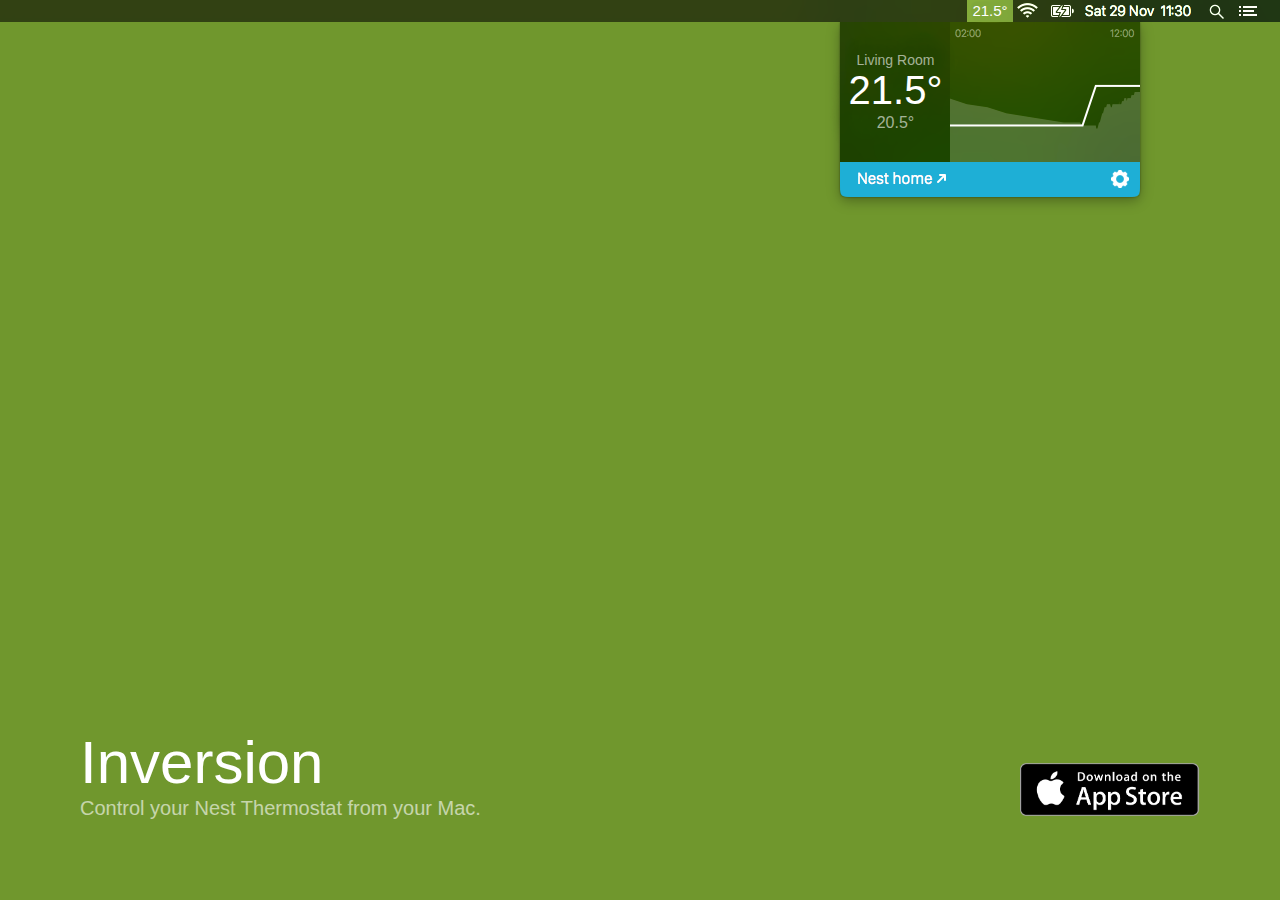
==== public/index.html @ bd7a0451 "first commit" ====
<!DOCTYPE html>
<html lang="en">
    <head>
    <meta charset="utf-8">
    <meta name="viewport" content="width=device-width, initial-scale=1">
    <title>Inversion</title>

    <script src="https://code.jquery.com/jquery-2.1.1.min.js"></script>
    <script src="js/app.js"></script>
    <link rel="stylesheet" type="text/css" href="css/style.css">
    </head>

    <body>
        <div class="inversion">
            <div class="target-statusbar">21.5&deg;</div>

            <div class="increase"></div>
            <div class="name">Living Room</div>
            <div class="target">21.5&deg;</div>
            <div class="ambient">20.5&deg;</div>
            <div class="decrease"></div>
        </div>

        <div class="container">
            <h1>Inversion</h1>
            <h3>Control your Nest Thermostat from your Mac.</h3>
        </div>

        <a href="#" class="download"><img alt="download" src="images/download.png"></a>
    </body>
</html>
---- public/css/style.css ----
* {
	padding: 0;
	margin: 0;
}

body,
html {
	height: 100%;
	/*font-family: "San Francisco Display", "Avenir", helvetica, sans-serif;*/
	font-family: "Avenir", helvetica, sans-serif;
	color: #fff;
	background-color: #70972D;
	background-image: url("../images/bg.png");
	background-repeat: repeat-x;
	background-position: top;
}

/* Inversion App */
.inversion {
	position: absolute;
	top: 0;
	right: 0;
	width: 498px;
	height: 215px;
	background-image: url("../images/inversion-blank.png");
	background-repeat: no-repeat;
	background-position: top right;
}

.inversion > * {
	text-align: center;
	position: absolute;
	left: 58px;
	width: 111px;
	cursor: default;
	-webkit-touch-callout: none;
    -webkit-user-select: none;
    -khtml-user-select: none;
    -moz-user-select: none;
    -ms-user-select: none;
    user-select: none;
    outline-style: none;
}

.inversion.over .increase,
.inversion.over .decrease {
	opacity: 0.6;
}

.inversion .increase,
.inversion .decrease {
	height: 18px;
	background-repeat: no-repeat;
	background-size: contain;
	background-position: center;
	opacity: 0;
	cursor: pointer;
}

.inversion .increase:hover,
.inversion .decrease:hover {
	opacity: 0.8;
}

.inversion .increase {
	top: 29px;
	background-image: url("../images/increase.png");
}

.inversion .decrease {
	top: 136px;
	background-image: url("../images/decrease.png");
}

.inversion .name {
	top: 52px;
	color: rgba(255, 255, 255, .6);
	font-size: 14px;
}

.inversion .target-statusbar {
	top: 2px;
	left: 185px;
	width: 46px;
	font-size: 15px;
}

.inversion .target {
	top: 68px;
	color: #fff;
	font-size: 40px;
}

.inversion .ambient {
	top: 114px;
	color: rgba(255, 255, 255, .6);
	font-size: 16px;
}

/* Header */
.container {
	position: absolute;
	left: 0;
	bottom: 0;
	padding: 80px;
}

h1 {
	font-size: 60px;
	font-weight: normal;
}

h3 {
	font-size: 20px;
	font-weight: normal;
	opacity: 0.6;
}

.download {
	position: absolute;
	right: 80px;
	bottom: 80px;
}

.download img {
	width: 180px;
}

/* iPhone */

@media only screen and (max-device-width: 736px) {
	.inversion {
		position: static;
		height: 215px;
		width: 100%;
		background-position: top right;
		background-image: url("../images/inversion.png");
		background-size: contain;
	}

	.inversion > * {
		display: none;
	}
}

@media only screen and (max-device-height: 414px) and (max-device-width: 736px) {
	.container {
		left: 20px;
		bottom: 20px;
		width: 50%;
		padding: 0;
	}

	h1 {
		font-size: 40px;
	}

	h3 {
		font-size: 20px;
	}

	.download {
		right: 20px;
		bottom: 20px;
	}
}

@media only screen and (min-device-height: 415px) and (max-device-width: 736px) {
	.container {
		left: 0;
		right: 0;
		bottom: 120px;
		padding: 20px;
	}

	h1,
	h3 {
		text-align: center;
	}

	.download {
		text-align: center;
		right: 0;
		left: 0;
		bottom: 40px;
	}
}

@media only screen and (max-device-width: 480px) and (orientation: landscape) {
	h1 {
		font-size: 30px;
	}

	h3 {
		font-size: 16px;
	}
}
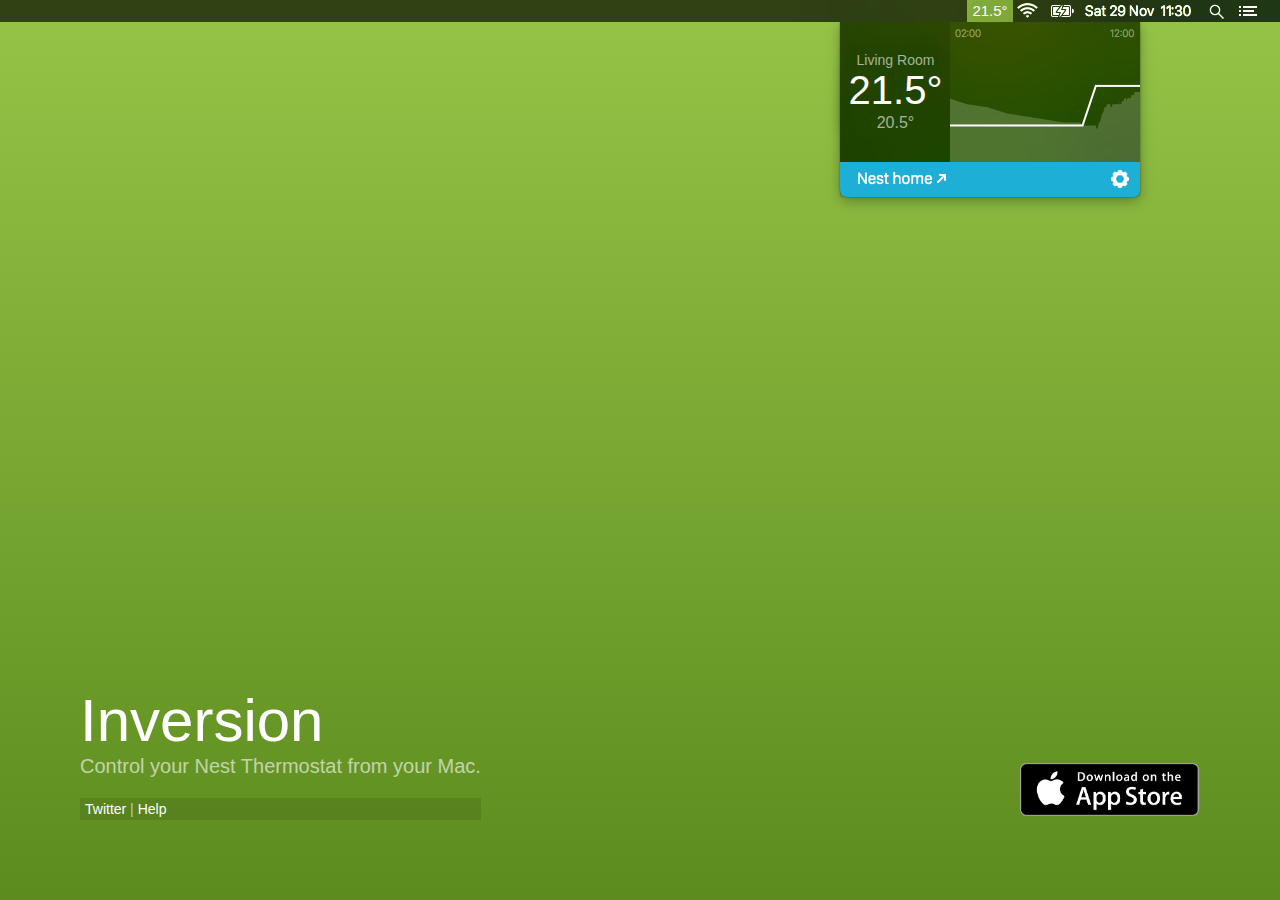
==== commit ac5852d0: "adding help page. fixing background and other styling quirks" ====
--- a/public/index.html
+++ b/public/index.html
@@ -3,14 +3,17 @@
     <head>
     <meta charset="utf-8">
     <meta name="viewport" content="width=device-width, initial-scale=1">
-    <title>Inversion</title>
+    <title>Inversion - Control your Nest Thermostat from your Mac</title>
 
     <script src="https://code.jquery.com/jquery-2.1.1.min.js"></script>
-    <script src="js/app.js"></script>
+    <script src="js/index.js"></script>
     <link rel="stylesheet" type="text/css" href="css/style.css">
+    <link rel="stylesheet" type="text/css" href="css/index.css">
     </head>
 
     <body>
+        <div class="statusbar"></div>
+        
         <div class="inversion">
             <div class="target-statusbar">21.5&deg;</div>
 
@@ -24,8 +27,19 @@
         <div class="container">
             <h1>Inversion</h1>
             <h3>Control your Nest Thermostat from your Mac.</h3>
+            <h6><a href="http://twitter.com/inversionforosx">Twitter</a> | <a href="/help">Help</a>
         </div>
 
-        <a href="#" class="download"><img alt="download" src="images/download.png"></a>
+        <a target="_blank" href="https://itunes.apple.com/nl/app/inversion/id945146106?l=en&mt=12" class="download"><img alt="download" src="images/download.png"></a>
+
+        <script>
+            (function(i,s,o,g,r,a,m){i['GoogleAnalyticsObject']=r;i[r]=i[r]||function(){
+            (i[r].q=i[r].q||[]).push(arguments)},i[r].l=1*new Date();a=s.createElement(o),
+            m=s.getElementsByTagName(o)[0];a.async=1;a.src=g;m.parentNode.insertBefore(a,m)
+            })(window,document,'script','//www.google-analytics.com/analytics.js','ga');
+
+            ga('create', 'UA-4800380-10', 'auto');
+            ga('send', 'pageview');
+        </script>
     </body>
 </html>--- a/public/css/style.css
+++ b/public/css/style.css
@@ -1,6 +1,7 @@
 * {
 	padding: 0;
 	margin: 0;
+	box-sizing: border-box;
 }
 
 body,
@@ -9,189 +10,27 @@
 	/*font-family: "San Francisco Display", "Avenir", helvetica, sans-serif;*/
 	font-family: "Avenir", helvetica, sans-serif;
 	color: #fff;
-	background-color: #70972D;
+	background: #96c448; /* Old browsers */
+	background: -moz-linear-gradient(top,  #96c448 0%, #5c8c1e 100%); /* FF3.6+ */
+	background: -webkit-gradient(linear, left top, left bottom, color-stop(0%,#96c448), color-stop(100%,#5c8c1e)); /* Chrome,Safari4+ */
+	background: -webkit-linear-gradient(top,  #96c448 0%,#5c8c1e 100%); /* Chrome10+,Safari5.1+ */
+	background: -o-linear-gradient(top,  #96c448 0%,#5c8c1e 100%); /* Opera 11.10+ */
+	background: -ms-linear-gradient(top,  #96c448 0%,#5c8c1e 100%); /* IE10+ */
+	background: linear-gradient(to bottom,  #96c448 0%,#5c8c1e 100%); /* W3C */
+	filter: progid:DXImageTransform.Microsoft.gradient( startColorstr='#96c448', endColorstr='#5c8c1e',GradientType=0 ); /* IE6-9 */
+}
+
+a {
+	color: #fff;
+}
+
+.statusbar {
+	position: absolute;
+	top: 0;
+	right: 0;
+	left: 0;
+	height: 22px;
 	background-image: url("../images/bg.png");
 	background-repeat: repeat-x;
 	background-position: top;
-}
-
-/* Inversion App */
-.inversion {
-	position: absolute;
-	top: 0;
-	right: 0;
-	width: 498px;
-	height: 215px;
-	background-image: url("../images/inversion-blank.png");
-	background-repeat: no-repeat;
-	background-position: top right;
-}
-
-.inversion > * {
-	text-align: center;
-	position: absolute;
-	left: 58px;
-	width: 111px;
-	cursor: default;
-	-webkit-touch-callout: none;
-    -webkit-user-select: none;
-    -khtml-user-select: none;
-    -moz-user-select: none;
-    -ms-user-select: none;
-    user-select: none;
-    outline-style: none;
-}
-
-.inversion.over .increase,
-.inversion.over .decrease {
-	opacity: 0.6;
-}
-
-.inversion .increase,
-.inversion .decrease {
-	height: 18px;
-	background-repeat: no-repeat;
-	background-size: contain;
-	background-position: center;
-	opacity: 0;
-	cursor: pointer;
-}
-
-.inversion .increase:hover,
-.inversion .decrease:hover {
-	opacity: 0.8;
-}
-
-.inversion .increase {
-	top: 29px;
-	background-image: url("../images/increase.png");
-}
-
-.inversion .decrease {
-	top: 136px;
-	background-image: url("../images/decrease.png");
-}
-
-.inversion .name {
-	top: 52px;
-	color: rgba(255, 255, 255, .6);
-	font-size: 14px;
-}
-
-.inversion .target-statusbar {
-	top: 2px;
-	left: 185px;
-	width: 46px;
-	font-size: 15px;
-}
-
-.inversion .target {
-	top: 68px;
-	color: #fff;
-	font-size: 40px;
-}
-
-.inversion .ambient {
-	top: 114px;
-	color: rgba(255, 255, 255, .6);
-	font-size: 16px;
-}
-
-/* Header */
-.container {
-	position: absolute;
-	left: 0;
-	bottom: 0;
-	padding: 80px;
-}
-
-h1 {
-	font-size: 60px;
-	font-weight: normal;
-}
-
-h3 {
-	font-size: 20px;
-	font-weight: normal;
-	opacity: 0.6;
-}
-
-.download {
-	position: absolute;
-	right: 80px;
-	bottom: 80px;
-}
-
-.download img {
-	width: 180px;
-}
-
-/* iPhone */
-
-@media only screen and (max-device-width: 736px) {
-	.inversion {
-		position: static;
-		height: 215px;
-		width: 100%;
-		background-position: top right;
-		background-image: url("../images/inversion.png");
-		background-size: contain;
-	}
-
-	.inversion > * {
-		display: none;
-	}
-}
-
-@media only screen and (max-device-height: 414px) and (max-device-width: 736px) {
-	.container {
-		left: 20px;
-		bottom: 20px;
-		width: 50%;
-		padding: 0;
-	}
-
-	h1 {
-		font-size: 40px;
-	}
-
-	h3 {
-		font-size: 20px;
-	}
-
-	.download {
-		right: 20px;
-		bottom: 20px;
-	}
-}
-
-@media only screen and (min-device-height: 415px) and (max-device-width: 736px) {
-	.container {
-		left: 0;
-		right: 0;
-		bottom: 120px;
-		padding: 20px;
-	}
-
-	h1,
-	h3 {
-		text-align: center;
-	}
-
-	.download {
-		text-align: center;
-		right: 0;
-		left: 0;
-		bottom: 40px;
-	}
-}
-
-@media only screen and (max-device-width: 480px) and (orientation: landscape) {
-	h1 {
-		font-size: 30px;
-	}
-
-	h3 {
-		font-size: 16px;
-	}
-}
+}--- a/public/css/index.css
+++ b/public/css/index.css
@@ -0,0 +1,214 @@
+/* Inversion App */
+.inversion {
+	position: absolute;
+	top: 0;
+	right: 0;
+	width: 498px;
+	height: 215px;
+	background-image: url("../images/inversion-blank.png");
+	background-repeat: no-repeat;
+	background-position: top right;
+}
+
+.inversion > * {
+	text-align: center;
+	position: absolute;
+	left: 58px;
+	width: 111px;
+	cursor: default;
+	-webkit-touch-callout: none;
+    -webkit-user-select: none;
+    -khtml-user-select: none;
+    -moz-user-select: none;
+    -ms-user-select: none;
+    user-select: none;
+    outline-style: none;
+}
+
+.inversion.over .increase,
+.inversion.over .decrease {
+	opacity: 0.6;
+}
+
+.inversion .increase,
+.inversion .decrease {
+	height: 18px;
+	background-repeat: no-repeat;
+	background-size: contain;
+	background-position: center;
+	opacity: 0;
+	cursor: pointer;
+}
+
+.inversion .increase:hover,
+.inversion .decrease:hover {
+	opacity: 0.8;
+}
+
+.inversion .increase {
+	top: 29px;
+	background-image: url("../images/increase.png");
+}
+
+.inversion .decrease {
+	top: 136px;
+	background-image: url("../images/decrease.png");
+}
+
+.inversion .name {
+	top: 52px;
+	color: rgba(255, 255, 255, .6);
+	font-size: 14px;
+}
+
+.inversion .target-statusbar {
+	top: 2px;
+	left: 185px;
+	width: 46px;
+	font-size: 15px;
+}
+
+.inversion .target {
+	top: 68px;
+	color: #fff;
+	font-size: 40px;
+}
+
+.inversion .ambient {
+	top: 114px;
+	color: rgba(255, 255, 255, .6);
+	font-size: 16px;
+}
+
+/* Header */
+.container {
+	position: absolute;
+	left: 0;
+	bottom: 0;
+	padding: 80px;
+}
+
+h1 {
+	font-size: 60px;
+	font-weight: normal;
+}
+
+h3 {
+	font-size: 20px;
+	font-weight: normal;
+	opacity: 0.6;
+}
+
+h6 {
+	margin-top: 20px;
+	padding: 3px 5px;
+	font-weight: normal;	
+	font-size: 14px;
+	background: rgba(0, 0, 0, .1);
+	color: rgba(255, 255, 255, .6);
+}
+
+h6 a {
+	text-decoration: none;
+}
+
+.download {
+	position: absolute;
+	right: 80px;
+	bottom: 80px;
+}
+
+.download img {
+	width: 180px;
+}
+
+/* iPhone */
+
+@media only screen and (max-device-width: 736px) {
+	.inversion {
+		position: static;
+		height: 215px;
+		width: 100%;
+		background-position: top right;
+		background-image: url("../images/inversion.png");
+		background-size: contain;
+	}
+
+	.inversion > * {
+		display: none;
+	}
+}
+
+@media only screen and (max-device-height: 414px) and (max-device-width: 736px) {
+	.container {
+		left: 20px;
+		bottom: 20px;
+		width: 50%;
+		padding: 0;
+	}
+
+	h1 {
+		font-size: 40px;
+	}
+
+	h3 {
+		font-size: 20px;
+	}
+
+	.download {
+		right: 20px;
+		bottom: 20px;
+	}
+}
+
+@media only screen and (min-device-height: 415px) and (max-device-width: 736px) {
+	.container {
+		left: 0;
+		right: 0;
+		bottom: 120px;
+		padding: 20px;
+	}
+
+	h1,
+	h3 {
+		text-align: center;
+	}
+
+	.download {
+		text-align: center;
+		right: 0;
+		left: 0;
+		bottom: 40px;
+	}
+}
+
+@media only screen and (min-height: 415px) and (max-width: 736px) {
+	.container {
+		left: 0;
+		right: 0;
+		bottom: 120px;
+		padding: 20px;
+	}
+
+	h1,
+	h3 {
+		text-align: center;
+	}
+
+	.download {
+		text-align: center;
+		right: 0;
+		left: 0;
+		bottom: 40px;
+	}
+}
+
+@media only screen and (max-device-width: 480px) and (orientation: landscape) {
+	h1 {
+		font-size: 30px;
+	}
+
+	h3 {
+		font-size: 16px;
+	}
+}
